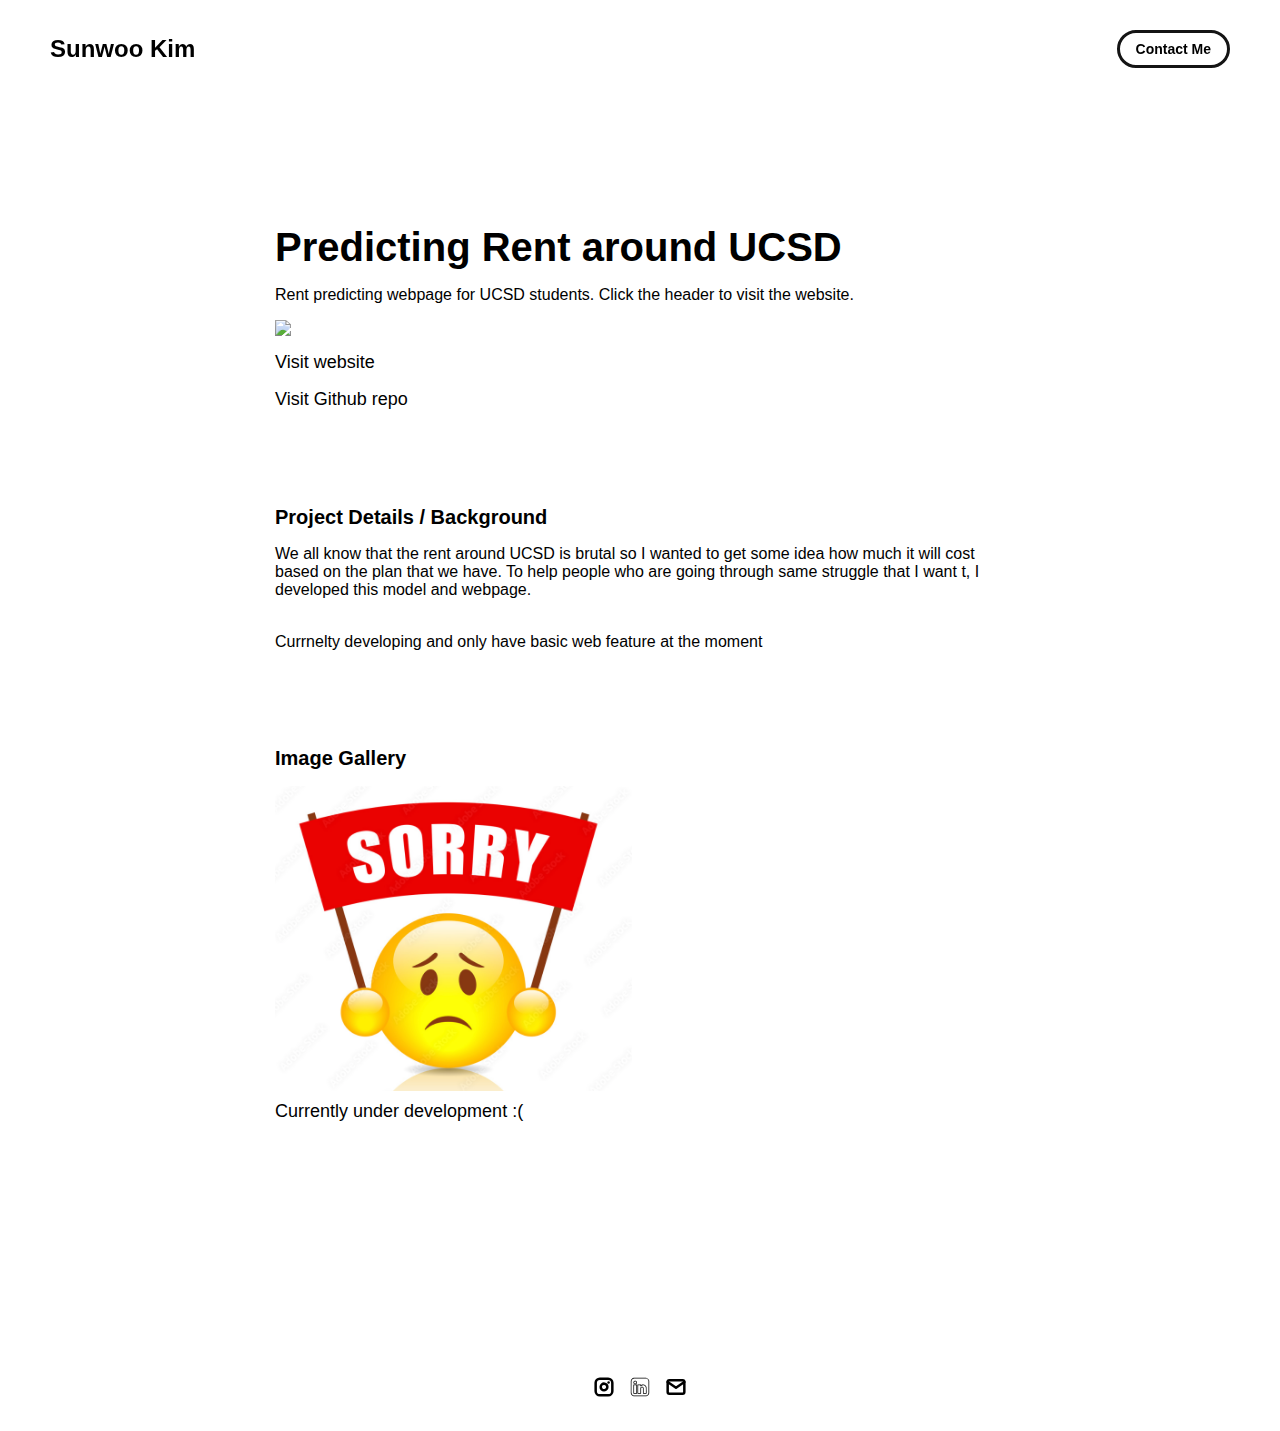
==== project-pages/ucsd_rent_proj.html @ ece41cd4 "rent proj added" ====
<!-- 
  IMPORTANT! 
  
  Keep this file unchanged to use as a template for all future project pages. 

  For every new project you add to your portfolio, make a copy of this file in the
  'project-pages' folder with a name related to the project.
-->


<!DOCTYPE html>
<html lang="en">
	<head>
		<meta charset="utf-8">
     <link rel="icon" href="../assets/icons/data-science.png" />
     <title>Sunwoo Kim's portfolio</title>
     <meta name="description" content="Sunwoo's personal porfolio">
     <meta name="viewport" content="width=device-width, initial-scale=1" />
 
     <link rel="stylesheet" href="../css/layout.css">
     <link rel="stylesheet" href="../css/typography.css">
     <link rel="stylesheet" href="../css/utilities.css">

		<script defer src="../js/script.js"></script>
	</head>
	<body>
    <div class="navbar">
      <a class="nav-title-link" href="../index.html">
        <span class="nav-title">Sunwoo Kim</span>
        <a class="button" href="mailto:sunwoo604@gmail.com">
          <span class="button-text">Contact Me</span>
        </a>
      </a>
    </div>

    <div id="main-content">

      <div id="project-header">
        <div class="main-title">Predicting Rent around UCSD</div>
        <div class="body-text">Rent predicting webpage for UCSD students. Click the header to visit the website.</div>
        <image class="project-header-image" src="../assets/images/rent.png">
          <a class="no-underline" target="_blank" href="http://sunwoo10604.pythonanywhere.com/">
            <span class="image-caption">Visit website</span>
          </a>
          <a class="no-underline" target="_blank" href="https://github.com/sunwoo604/rent_pred_ucsd">
            <span class="image-caption">Visit Github repo</span>
          </a>
      </div>
      <div id="project-details">
        <div class="subheader-text">Project Details / Background</div>
        <div class="project-details-content">
          <div class="body-text">We all know that the rent around UCSD is brutal so I wanted to get some idea how much it will cost based on the plan that we have. To help people who are going through same struggle that I want t, I developed this model and webpage.</div>
          <div class="body-text">Currnelty developing and only have basic web feature at the moment</div>
        </div>
      </div>

      <div id="project-gallery">
        <div class="subheader-text">Image Gallery</div>
        <div class="project-gallery-content">
            
            <div class="gallery-image-container half-width">
              <img src="../assets/images/sorry.png" class="gallery-image">
              <span class="image-caption">Currently under development :(</span>
            </div>
        </div>
      </div>
    </div>

    <!-- FOOTER -->
    <div id="footer">
      <!-- 
        TODO - Change href to your Instagram account (can also delete entire "a" element if no Instagram) 

        This should be the same across all pages.
      -->
      <a class="icon-link" target="_blank" href="https://www.instagram.com/sunwookim.01/">
        <image src="../assets/icons/instagram.svg" class="footer-icon"/>
      </a>
      <!-- 
        TODO - Change href to your Twitter account (can also delete entire "a" element if no Twitter) 
      
        This should be the same across all pages.
      -->
      <a class="icon-link" target="_blank" href="https://www.linkedin.com/in/sunwoo-kim-70141723b/">
        <image src="../assets/icons/linkedin.svg" class="footer-icon"/>
      </a>
      <!-- 
        TODO - Change the email after "mailto" to your contact email 
      
        This should be the same across all pages.
      -->
      <a class="icon-link" href="mailto:sunwoo604@gmail.com">
        <image src="../assets/icons/mail.svg" class="footer-icon"/>
      </a>
    </div>

	</body>
</html>
---- css/layout.css ----
* {
  box-sizing: border-box;
}

html {
  text-size-adjust: none;
  -webkit-text-size-adjust: none;
  -moz-text-size-adjust: none;
  -ms-text-size-adjust: none;
}

body {
  margin: 0;
  -webkit-font-smoothing: antialiased;
  -moz-osx-font-smoothing: grayscale;
}




/* Main Page Layout */

#main-content {
  margin: 225px 425px;
  display: flex;
  flex-direction: column;
  gap: 96px;
}




/* Portfolio Header */

#portfolio-header {
  display: flex;
  gap: 20px;
  align-items: center;
}

#portfolio-header-image-container {
  display: flex;
  flex-direction: column;
  gap: 10px;
  flex-basis: 50%;
}

.portfolio-header-image {
  width: 100%;
  height: auto;
}

#portfolio-header-text-container {
  display: flex;
  flex-direction: column;
  gap: 34px;
  flex-basis: 50%;
}




/* About Section */

#about-section {
  display: flex;
  flex-direction: column;
  gap: 16px;
}

.about-section-content {
  display: flex;
  flex-direction: column;
  gap: 34px;
}




/* Project Section */

#my-work-section {
  display: flex;
  flex-direction: column;
  gap: 16px;
}

.projects-container {
  display: flex;
  gap: 34px 16px;
  flex-wrap: wrap;
}

    /* Project Cards */

    .project-card {
      max-width: calc((100% - 32px) / 3);
      display: flex;
      flex-direction: column;
      gap: 34px;
    }

    .project-card-text-container {
      flex-direction: column;
      display: flex;
      gap: 16px
    }

    .project-image {
      width: 100%;
      height: 200px;
      object-fit: cover;
      object-position: center;
    }




/* Project Pages */

#project-header {
  display: flex;
  flex-direction: column;
  gap: 16px;
}

.project-header-image {
  width: 100%;
  height: auto;
}

#project-details {
  display: flex;
  flex-direction: column;
  gap: 16px;
}

.project-details-content {
  display: flex;
  flex-direction: column;
  gap: 34px;
}

    /* Project Gallery */

    #project-gallery {
      display: flex;
      flex-direction: column;
      gap: 16px;
    }

    .project-gallery-content {
      display: flex;
      flex-wrap: wrap;
      gap: 34px 16px;
    }

    .gallery-image-container {
      width: 100%;
      display: flex;
      flex-direction: column;
      gap: 10px;
    }

    .gallery-image-container.half-width {
      width: calc((100% - 16px) / 2);
    }

    .gallery-image {
      width: 100%;
      height: auto;
    }


/* Extra Extra large devices (large laptops and desktops, 1200px and below) */
@media only screen and (max-width: 1600px) {
  #main-content {
    margin: 225px 275px;
  }
}

/* Extra large devices (large laptops and desktops, 1200px and below) */
@media only screen and (max-width: 1200px) {
  #main-content {
    margin: 225px 175px;
  }
}

/* Large devices (laptops/desktops, 1000px and below) */
@media only screen and (max-width: 1000px) {
  #main-content {
    margin: 225px 75px;
  }
}

/* Small devices (portrait tablets and large phones, 800px and below) */
@media only screen and (max-width: 800px) {
  #main-content {
    margin: 150px 50px;
  }

  #portfolio-header {
    flex-direction: column;
  }

  .project-card {
    max-width: calc((100% - 16px) / 2);
  }
}

/* Small devices (portrait tablets and large phones, 600px and below) */
@media only screen and (max-width: 600px) {
  #main-content {
    margin: 125px 20px;
  }

  .project-card {
    max-width: 100%;
  }
}
---- css/typography.css ----
body {
  font-family: "Helvetica Neue", Helvetica, Arial, sans-serif;
}

.nav-title {
  font-weight: 700;
  font-size: 24px;
}

.button-text {
  font-size: 14px;
  font-weight: 700;
}

.image-caption {
  font-size: 18px;
  font-weight: 500;
}

.main-title {
  font-size: 40px;
  font-weight: 700;
}

.subheader-text {
  font-size: 20px;
  font-weight: 700;
}

.body-text {
  font-size: 16px;
  font-weight: 500;
}

.project-card-text {
  overflow: hidden;
  text-overflow: ellipsis;
  display: -webkit-box;
  -webkit-line-clamp: 4;
  -webkit-box-orient: vertical;
}

.project-title {
  overflow: hidden;
  text-overflow: ellipsis;
  display: -webkit-box;
  -webkit-line-clamp: 1;
  -webkit-box-orient: vertical;
}
---- css/utilities.css ----
/* Icons */

.right-arrow-icon {
  width: 16px;
  height: 16px;
  margin-top: 1px;
}

.footer-icon {
  width: 20px;
  height: 20px;
}

a.icon-link {
  transition: transform 200ms ease-in-out;
}

a.icon-link:hover {
  cursor: pointer;
  stroke-width: 5;
  margin: 0;
  transform: rotate(15deg);
}


/* Navbar Styling */

.navbar {
  width: 100%;
  padding: 30px 50px;
  display: flex;
  justify-content: space-between;
  align-items: center;
  position: fixed;
  top: 0;
  left: 0;
}

.nav-title-link {
  color: black;
  text-decoration: none;
}

.nav-title-link:hover {
  text-decoration: underline;
}

/* Small devices (portrait tablets and large phones, 800px and below) */
@media only screen and (max-width: 800px) {
  .navbar {
    padding: 20px 20px;
    background-color: white
  }
}


/* Button Styling */

a.button {
  padding: 8px 16px;
  border: 3px solid #141414;
  border-radius: 50px;
  color: black;
  text-decoration: none;
  width: fit-content;
  display: flex;
  gap: 5px;
  align-items: center;
}

a.button:hover {
  text-decoration: underline;
  text-decoration-thickness: 2px;
  cursor: pointer;
}


/* Footer Styling */

#footer {
  width: 100%;
  display: flex;
  padding: 30px 50px;
  justify-content: center;
  align-items: center;
  gap: 16px;
}

/* Link Styling */
a.no-underline {
  text-decoration: none;
  color: black
}

a.no-underline:hover {
  text-decoration: underline;
  cursor: pointer;
}

/* Small devices (portrait tablets and large phones, 800px and below) */
@media only screen and (max-width: 800px) {
  #footer {
    padding: 20px 20px;
  }
}
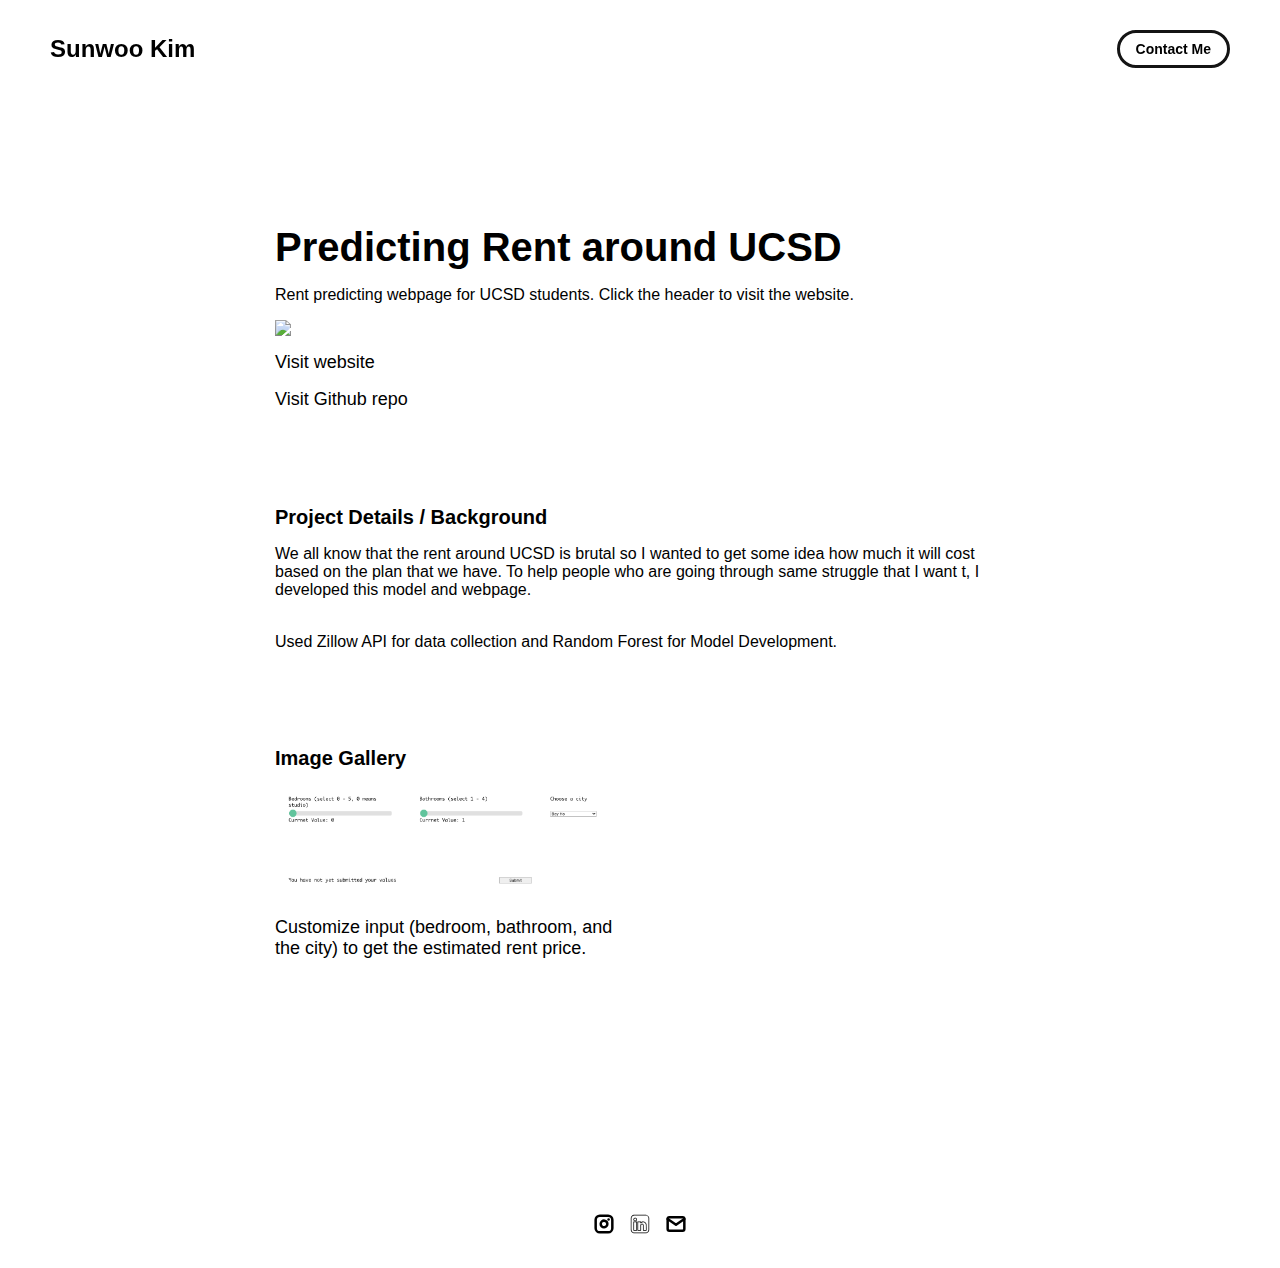
==== commit d292f383: "new web" ====
--- a/project-pages/ucsd_rent_proj.html
+++ b/project-pages/ucsd_rent_proj.html
@@ -41,7 +41,7 @@
         <div class="main-title">Predicting Rent around UCSD</div>
         <div class="body-text">Rent predicting webpage for UCSD students. Click the header to visit the website.</div>
         <image class="project-header-image" src="../assets/images/rent.png">
-          <a class="no-underline" target="_blank" href="http://sunwoo10604.pythonanywhere.com/">
+          <a class="no-underline" target="_blank" href="https://sunwoo604.pythonanywhere.com/">
             <span class="image-caption">Visit website</span>
           </a>
           <a class="no-underline" target="_blank" href="https://github.com/sunwoo604/rent_pred_ucsd">
@@ -52,7 +52,7 @@
         <div class="subheader-text">Project Details / Background</div>
         <div class="project-details-content">
           <div class="body-text">We all know that the rent around UCSD is brutal so I wanted to get some idea how much it will cost based on the plan that we have. To help people who are going through same struggle that I want t, I developed this model and webpage.</div>
-          <div class="body-text">Currnelty developing and only have basic web feature at the moment</div>
+          <div class="body-text">Used Zillow API for data collection and Random Forest for Model Development.</div>
         </div>
       </div>
 
@@ -61,8 +61,8 @@
         <div class="project-gallery-content">
             
             <div class="gallery-image-container half-width">
-              <img src="../assets/images/sorry.png" class="gallery-image">
-              <span class="image-caption">Currently under development :(</span>
+              <img src="../assets/images/rent_input.png" class="gallery-image">
+              <span class="image-caption">Customize input (bedroom, bathroom, and the city) to get the estimated rent price.</span>
             </div>
         </div>
       </div>
